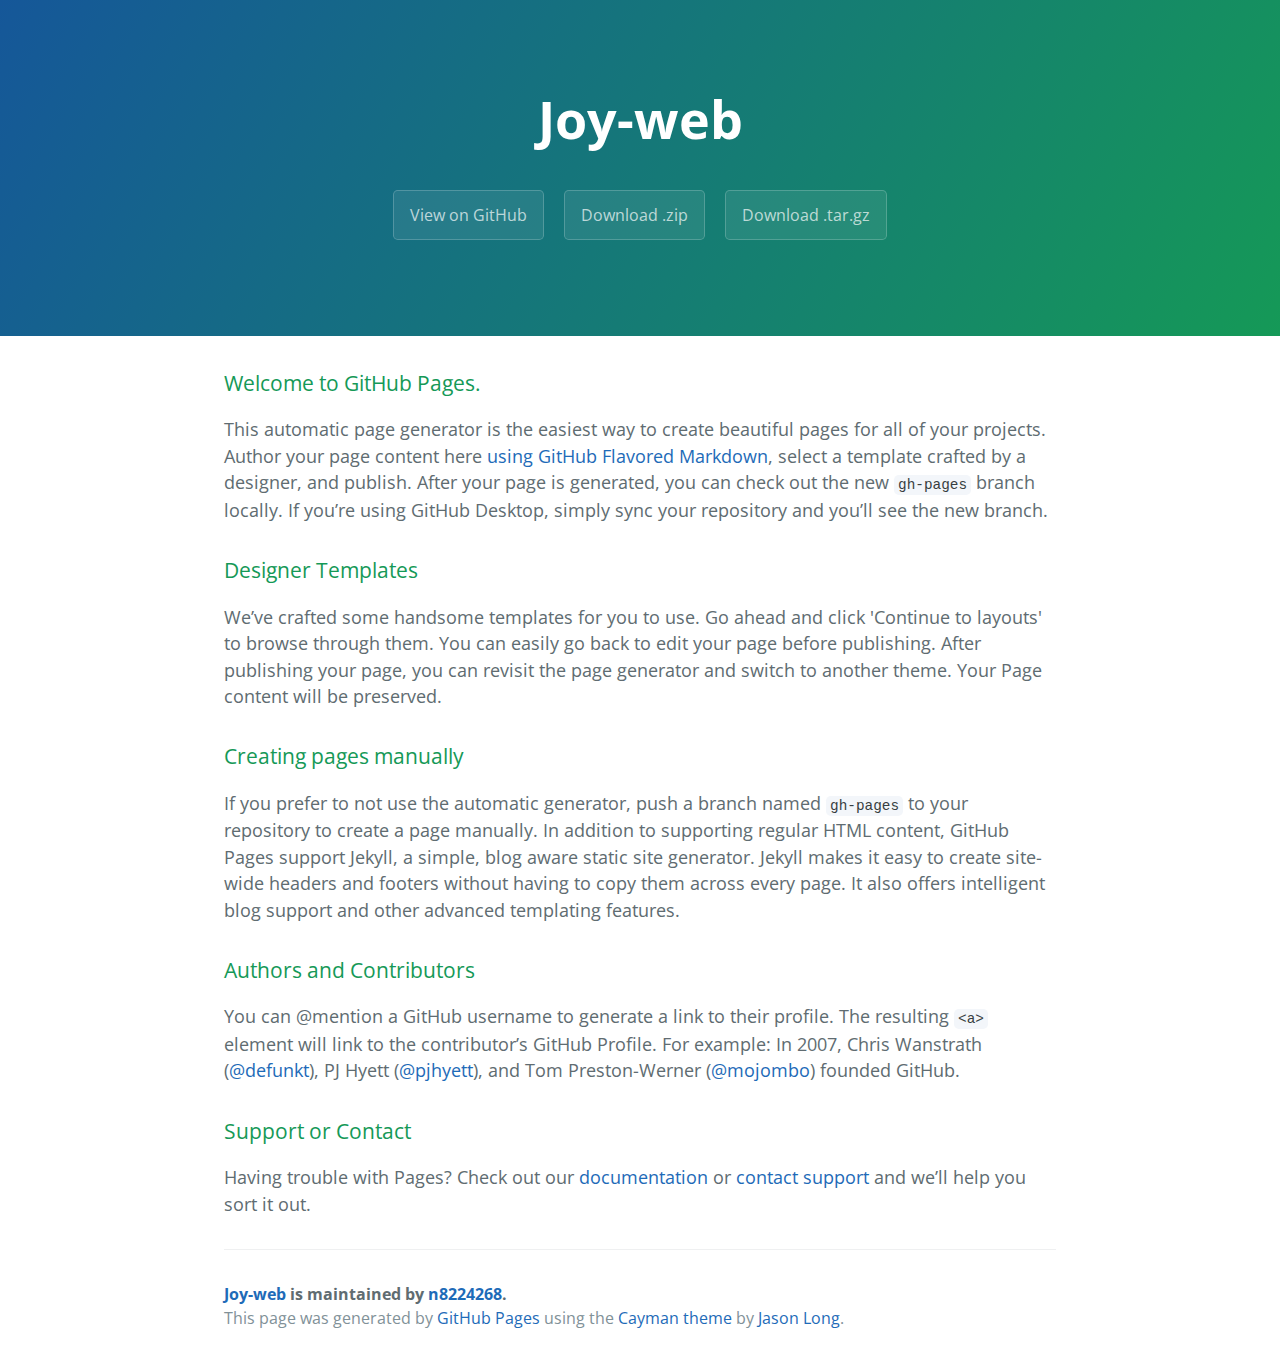
==== index.html @ 7e70d9f6 "Create gh-pages branch via GitHub" ====
<!DOCTYPE html>
<html lang="en-us">
  <head>
    <meta charset="UTF-8">
    <title>Joy-web by n8224268</title>
    <meta name="viewport" content="width=device-width, initial-scale=1">
    <link rel="stylesheet" type="text/css" href="stylesheets/normalize.css" media="screen">
    <link href='https://fonts.googleapis.com/css?family=Open+Sans:400,700' rel='stylesheet' type='text/css'>
    <link rel="stylesheet" type="text/css" href="stylesheets/stylesheet.css" media="screen">
    <link rel="stylesheet" type="text/css" href="stylesheets/github-light.css" media="screen">
  </head>
  <body>
    <section class="page-header">
      <h1 class="project-name">Joy-web</h1>
      <h2 class="project-tagline"></h2>
      <a href="https://github.com/n8224268/Joy-web" class="btn">View on GitHub</a>
      <a href="https://github.com/n8224268/Joy-web/zipball/master" class="btn">Download .zip</a>
      <a href="https://github.com/n8224268/Joy-web/tarball/master" class="btn">Download .tar.gz</a>
    </section>

    <section class="main-content">
      <h3>
<a id="welcome-to-github-pages" class="anchor" href="#welcome-to-github-pages" aria-hidden="true"><span aria-hidden="true" class="octicon octicon-link"></span></a>Welcome to GitHub Pages.</h3>

<p>This automatic page generator is the easiest way to create beautiful pages for all of your projects. Author your page content here <a href="https://guides.github.com/features/mastering-markdown/">using GitHub Flavored Markdown</a>, select a template crafted by a designer, and publish. After your page is generated, you can check out the new <code>gh-pages</code> branch locally. If you’re using GitHub Desktop, simply sync your repository and you’ll see the new branch.</p>

<h3>
<a id="designer-templates" class="anchor" href="#designer-templates" aria-hidden="true"><span aria-hidden="true" class="octicon octicon-link"></span></a>Designer Templates</h3>

<p>We’ve crafted some handsome templates for you to use. Go ahead and click 'Continue to layouts' to browse through them. You can easily go back to edit your page before publishing. After publishing your page, you can revisit the page generator and switch to another theme. Your Page content will be preserved.</p>

<h3>
<a id="creating-pages-manually" class="anchor" href="#creating-pages-manually" aria-hidden="true"><span aria-hidden="true" class="octicon octicon-link"></span></a>Creating pages manually</h3>

<p>If you prefer to not use the automatic generator, push a branch named <code>gh-pages</code> to your repository to create a page manually. In addition to supporting regular HTML content, GitHub Pages support Jekyll, a simple, blog aware static site generator. Jekyll makes it easy to create site-wide headers and footers without having to copy them across every page. It also offers intelligent blog support and other advanced templating features.</p>

<h3>
<a id="authors-and-contributors" class="anchor" href="#authors-and-contributors" aria-hidden="true"><span aria-hidden="true" class="octicon octicon-link"></span></a>Authors and Contributors</h3>

<p>You can @mention a GitHub username to generate a link to their profile. The resulting <code>&lt;a&gt;</code> element will link to the contributor’s GitHub Profile. For example: In 2007, Chris Wanstrath (<a href="https://github.com/defunkt" class="user-mention">@defunkt</a>), PJ Hyett (<a href="https://github.com/pjhyett" class="user-mention">@pjhyett</a>), and Tom Preston-Werner (<a href="https://github.com/mojombo" class="user-mention">@mojombo</a>) founded GitHub.</p>

<h3>
<a id="support-or-contact" class="anchor" href="#support-or-contact" aria-hidden="true"><span aria-hidden="true" class="octicon octicon-link"></span></a>Support or Contact</h3>

<p>Having trouble with Pages? Check out our <a href="https://help.github.com/pages">documentation</a> or <a href="https://github.com/contact">contact support</a> and we’ll help you sort it out.</p>

      <footer class="site-footer">
        <span class="site-footer-owner"><a href="https://github.com/n8224268/Joy-web">Joy-web</a> is maintained by <a href="https://github.com/n8224268">n8224268</a>.</span>

        <span class="site-footer-credits">This page was generated by <a href="https://pages.github.com">GitHub Pages</a> using the <a href="https://github.com/jasonlong/cayman-theme">Cayman theme</a> by <a href="https://twitter.com/jasonlong">Jason Long</a>.</span>
      </footer>

    </section>

  
  </body>
</html>
---- stylesheets/stylesheet.css ----
* {
  box-sizing: border-box; }

body {
  padding: 0;
  margin: 0;
  font-family: "Open Sans", "Helvetica Neue", Helvetica, Arial, sans-serif;
  font-size: 16px;
  line-height: 1.5;
  color: #606c71; }

a {
  color: #1e6bb8;
  text-decoration: none; }
  a:hover {
    text-decoration: underline; }

.btn {
  display: inline-block;
  margin-bottom: 1rem;
  color: rgba(255, 255, 255, 0.7);
  background-color: rgba(255, 255, 255, 0.08);
  border-color: rgba(255, 255, 255, 0.2);
  border-style: solid;
  border-width: 1px;
  border-radius: 0.3rem;
  transition: color 0.2s, background-color 0.2s, border-color 0.2s; }
  .btn + .btn {
    margin-left: 1rem; }

.btn:hover {
  color: rgba(255, 255, 255, 0.8);
  text-decoration: none;
  background-color: rgba(255, 255, 255, 0.2);
  border-color: rgba(255, 255, 255, 0.3); }

@media screen and (min-width: 64em) {
  .btn {
    padding: 0.75rem 1rem; } }

@media screen and (min-width: 42em) and (max-width: 64em) {
  .btn {
    padding: 0.6rem 0.9rem;
    font-size: 0.9rem; } }

@media screen and (max-width: 42em) {
  .btn {
    display: block;
    width: 100%;
    padding: 0.75rem;
    font-size: 0.9rem; }
    .btn + .btn {
      margin-top: 1rem;
      margin-left: 0; } }

.page-header {
  color: #fff;
  text-align: center;
  background-color: #159957;
  background-image: linear-gradient(120deg, #155799, #159957); }

@media screen and (min-width: 64em) {
  .page-header {
    padding: 5rem 6rem; } }

@media screen and (min-width: 42em) and (max-width: 64em) {
  .page-header {
    padding: 3rem 4rem; } }

@media screen and (max-width: 42em) {
  .page-header {
    padding: 2rem 1rem; } }

.project-name {
  margin-top: 0;
  margin-bottom: 0.1rem; }

@media screen and (min-width: 64em) {
  .project-name {
    font-size: 3.25rem; } }

@media screen and (min-width: 42em) and (max-width: 64em) {
  .project-name {
    font-size: 2.25rem; } }

@media screen and (max-width: 42em) {
  .project-name {
    font-size: 1.75rem; } }

.project-tagline {
  margin-bottom: 2rem;
  font-weight: normal;
  opacity: 0.7; }

@media screen and (min-width: 64em) {
  .project-tagline {
    font-size: 1.25rem; } }

@media screen and (min-width: 42em) and (max-width: 64em) {
  .project-tagline {
    font-size: 1.15rem; } }

@media screen and (max-width: 42em) {
  .project-tagline {
    font-size: 1rem; } }

.main-content :first-child {
  margin-top: 0; }
.main-content img {
  max-width: 100%; }
.main-content h1, .main-content h2, .main-content h3, .main-content h4, .main-content h5, .main-content h6 {
  margin-top: 2rem;
  margin-bottom: 1rem;
  font-weight: normal;
  color: #159957; }
.main-content p {
  margin-bottom: 1em; }
.main-content code {
  padding: 2px 4px;
  font-family: Consolas, "Liberation Mono", Menlo, Courier, monospace;
  font-size: 0.9rem;
  color: #383e41;
  background-color: #f3f6fa;
  border-radius: 0.3rem; }
.main-content pre {
  padding: 0.8rem;
  margin-top: 0;
  margin-bottom: 1rem;
  font: 1rem Consolas, "Liberation Mono", Menlo, Courier, monospace;
  color: #567482;
  word-wrap: normal;
  background-color: #f3f6fa;
  border: solid 1px #dce6f0;
  border-radius: 0.3rem; }
  .main-content pre > code {
    padding: 0;
    margin: 0;
    font-size: 0.9rem;
    color: #567482;
    word-break: normal;
    white-space: pre;
    background: transparent;
    border: 0; }
.main-content .highlight {
  margin-bottom: 1rem; }
  .main-content .highlight pre {
    margin-bottom: 0;
    word-break: normal; }
.main-content .highlight pre, .main-content pre {
  padding: 0.8rem;
  overflow: auto;
  font-size: 0.9rem;
  line-height: 1.45;
  border-radius: 0.3rem; }
.main-content pre code, .main-content pre tt {
  display: inline;
  max-width: initial;
  padding: 0;
  margin: 0;
  overflow: initial;
  line-height: inherit;
  word-wrap: normal;
  background-color: transparent;
  border: 0; }
  .main-content pre code:before, .main-content pre code:after, .main-content pre tt:before, .main-content pre tt:after {
    content: normal; }
.main-content ul, .main-content ol {
  margin-top: 0; }
.main-content blockquote {
  padding: 0 1rem;
  margin-left: 0;
  color: #819198;
  border-left: 0.3rem solid #dce6f0; }
  .main-content blockquote > :first-child {
    margin-top: 0; }
  .main-content blockquote > :last-child {
    margin-bottom: 0; }
.main-content table {
  display: block;
  width: 100%;
  overflow: auto;
  word-break: normal;
  word-break: keep-all; }
  .main-content table th {
    font-weight: bold; }
  .main-content table th, .main-content table td {
    padding: 0.5rem 1rem;
    border: 1px solid #e9ebec; }
.main-content dl {
  padding: 0; }
  .main-content dl dt {
    padding: 0;
    margin-top: 1rem;
    font-size: 1rem;
    font-weight: bold; }
  .main-content dl dd {
    padding: 0;
    margin-bottom: 1rem; }
.main-content hr {
  height: 2px;
  padding: 0;
  margin: 1rem 0;
  background-color: #eff0f1;
  border: 0; }

@media screen and (min-width: 64em) {
  .main-content {
    max-width: 64rem;
    padding: 2rem 6rem;
    margin: 0 auto;
    font-size: 1.1rem; } }

@media screen and (min-width: 42em) and (max-width: 64em) {
  .main-content {
    padding: 2rem 4rem;
    font-size: 1.1rem; } }

@media screen and (max-width: 42em) {
  .main-content {
    padding: 2rem 1rem;
    font-size: 1rem; } }

.site-footer {
  padding-top: 2rem;
  margin-top: 2rem;
  border-top: solid 1px #eff0f1; }

.site-footer-owner {
  display: block;
  font-weight: bold; }

.site-footer-credits {
  color: #819198; }

@media screen and (min-width: 64em) {
  .site-footer {
    font-size: 1rem; } }

@media screen and (min-width: 42em) and (max-width: 64em) {
  .site-footer {
    font-size: 1rem; } }

@media screen and (max-width: 42em) {
  .site-footer {
    font-size: 0.9rem; } }
---- stylesheets/github-light.css ----
/*
The MIT License (MIT)

Copyright (c) 2016 GitHub, Inc.

Permission is hereby granted, free of charge, to any person obtaining a copy
of this software and associated documentation files (the "Software"), to deal
in the Software without restriction, including without limitation the rights
to use, copy, modify, merge, publish, distribute, sublicense, and/or sell
copies of the Software, and to permit persons to whom the Software is
furnished to do so, subject to the following conditions:

The above copyright notice and this permission notice shall be included in all
copies or substantial portions of the Software.

THE SOFTWARE IS PROVIDED "AS IS", WITHOUT WARRANTY OF ANY KIND, EXPRESS OR
IMPLIED, INCLUDING BUT NOT LIMITED TO THE WARRANTIES OF MERCHANTABILITY,
FITNESS FOR A PARTICULAR PURPOSE AND NONINFRINGEMENT. IN NO EVENT SHALL THE
AUTHORS OR COPYRIGHT HOLDERS BE LIABLE FOR ANY CLAIM, DAMAGES OR OTHER
LIABILITY, WHETHER IN AN ACTION OF CONTRACT, TORT OR OTHERWISE, ARISING FROM,
OUT OF OR IN CONNECTION WITH THE SOFTWARE OR THE USE OR OTHER DEALINGS IN THE
SOFTWARE.

*/

.pl-c /* comment */ {
  color: #969896;
}

.pl-c1 /* constant, variable.other.constant, support, meta.property-name, support.constant, support.variable, meta.module-reference, markup.raw, meta.diff.header */,
.pl-s .pl-v /* string variable */ {
  color: #0086b3;
}

.pl-e /* entity */,
.pl-en /* entity.name */ {
  color: #795da3;
}

.pl-smi /* variable.parameter.function, storage.modifier.package, storage.modifier.import, storage.type.java, variable.other */,
.pl-s .pl-s1 /* string source */ {
  color: #333;
}

.pl-ent /* entity.name.tag */ {
  color: #63a35c;
}

.pl-k /* keyword, storage, storage.type */ {
  color: #a71d5d;
}

.pl-s /* string */,
.pl-pds /* punctuation.definition.string, string.regexp.character-class */,
.pl-s .pl-pse .pl-s1 /* string punctuation.section.embedded source */,
.pl-sr /* string.regexp */,
.pl-sr .pl-cce /* string.regexp constant.character.escape */,
.pl-sr .pl-sre /* string.regexp source.ruby.embedded */,
.pl-sr .pl-sra /* string.regexp string.regexp.arbitrary-repitition */ {
  color: #183691;
}

.pl-v /* variable */ {
  color: #ed6a43;
}

.pl-id /* invalid.deprecated */ {
  color: #b52a1d;
}

.pl-ii /* invalid.illegal */ {
  color: #f8f8f8;
  background-color: #b52a1d;
}

.pl-sr .pl-cce /* string.regexp constant.character.escape */ {
  font-weight: bold;
  color: #63a35c;
}

.pl-ml /* markup.list */ {
  color: #693a17;
}

.pl-mh /* markup.heading */,
.pl-mh .pl-en /* markup.heading entity.name */,
.pl-ms /* meta.separator */ {
  font-weight: bold;
  color: #1d3e81;
}

.pl-mq /* markup.quote */ {
  color: #008080;
}

.pl-mi /* markup.italic */ {
  font-style: italic;
  color: #333;
}

.pl-mb /* markup.bold */ {
  font-weight: bold;
  color: #333;
}

.pl-md /* markup.deleted, meta.diff.header.from-file */ {
  color: #bd2c00;
  background-color: #ffecec;
}

.pl-mi1 /* markup.inserted, meta.diff.header.to-file */ {
  color: #55a532;
  background-color: #eaffea;
}

.pl-mdr /* meta.diff.range */ {
  font-weight: bold;
  color: #795da3;
}

.pl-mo /* meta.output */ {
  color: #1d3e81;
}
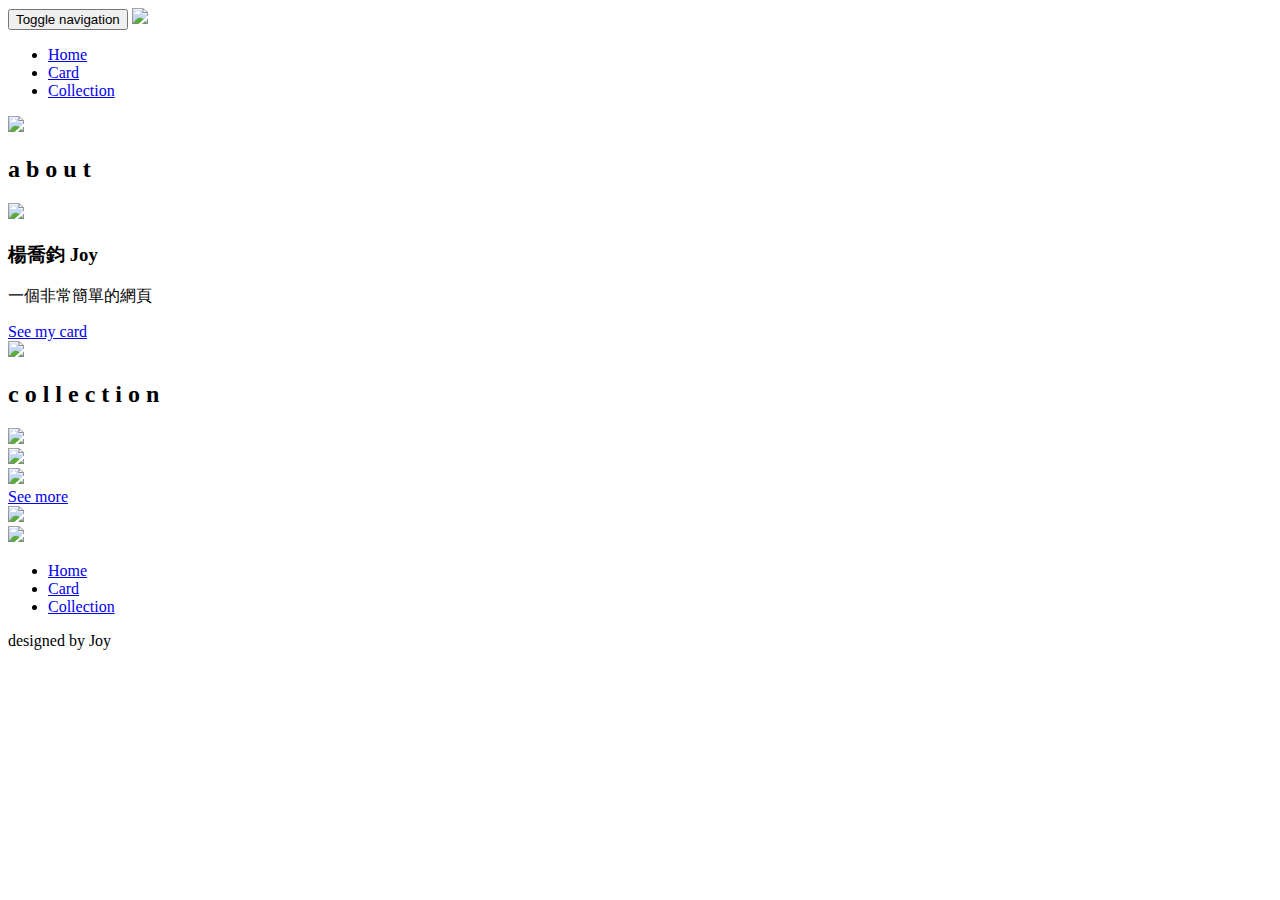
==== commit a1b4fd1b: "Add files via upload" ====
--- a/index.html
+++ b/index.html
@@ -1,57 +1,160 @@
-<!DOCTYPE html>
-<html lang="en-us">
-  <head>
-    <meta charset="UTF-8">
-    <title>Joy-web by n8224268</title>
-    <meta name="viewport" content="width=device-width, initial-scale=1">
-    <link rel="stylesheet" type="text/css" href="stylesheets/normalize.css" media="screen">
-    <link href='https://fonts.googleapis.com/css?family=Open+Sans:400,700' rel='stylesheet' type='text/css'>
-    <link rel="stylesheet" type="text/css" href="stylesheets/stylesheet.css" media="screen">
-    <link rel="stylesheet" type="text/css" href="stylesheets/github-light.css" media="screen">
-  </head>
-  <body>
-    <section class="page-header">
-      <h1 class="project-name">Joy-web</h1>
-      <h2 class="project-tagline"></h2>
-      <a href="https://github.com/n8224268/Joy-web" class="btn">View on GitHub</a>
-      <a href="https://github.com/n8224268/Joy-web/zipball/master" class="btn">Download .zip</a>
-      <a href="https://github.com/n8224268/Joy-web/tarball/master" class="btn">Download .tar.gz</a>
-    </section>
-
-    <section class="main-content">
-      <h3>
-<a id="welcome-to-github-pages" class="anchor" href="#welcome-to-github-pages" aria-hidden="true"><span aria-hidden="true" class="octicon octicon-link"></span></a>Welcome to GitHub Pages.</h3>
-
-<p>This automatic page generator is the easiest way to create beautiful pages for all of your projects. Author your page content here <a href="https://guides.github.com/features/mastering-markdown/">using GitHub Flavored Markdown</a>, select a template crafted by a designer, and publish. After your page is generated, you can check out the new <code>gh-pages</code> branch locally. If you’re using GitHub Desktop, simply sync your repository and you’ll see the new branch.</p>
-
-<h3>
-<a id="designer-templates" class="anchor" href="#designer-templates" aria-hidden="true"><span aria-hidden="true" class="octicon octicon-link"></span></a>Designer Templates</h3>
-
-<p>We’ve crafted some handsome templates for you to use. Go ahead and click 'Continue to layouts' to browse through them. You can easily go back to edit your page before publishing. After publishing your page, you can revisit the page generator and switch to another theme. Your Page content will be preserved.</p>
-
-<h3>
-<a id="creating-pages-manually" class="anchor" href="#creating-pages-manually" aria-hidden="true"><span aria-hidden="true" class="octicon octicon-link"></span></a>Creating pages manually</h3>
-
-<p>If you prefer to not use the automatic generator, push a branch named <code>gh-pages</code> to your repository to create a page manually. In addition to supporting regular HTML content, GitHub Pages support Jekyll, a simple, blog aware static site generator. Jekyll makes it easy to create site-wide headers and footers without having to copy them across every page. It also offers intelligent blog support and other advanced templating features.</p>
-
-<h3>
-<a id="authors-and-contributors" class="anchor" href="#authors-and-contributors" aria-hidden="true"><span aria-hidden="true" class="octicon octicon-link"></span></a>Authors and Contributors</h3>
-
-<p>You can @mention a GitHub username to generate a link to their profile. The resulting <code>&lt;a&gt;</code> element will link to the contributor’s GitHub Profile. For example: In 2007, Chris Wanstrath (<a href="https://github.com/defunkt" class="user-mention">@defunkt</a>), PJ Hyett (<a href="https://github.com/pjhyett" class="user-mention">@pjhyett</a>), and Tom Preston-Werner (<a href="https://github.com/mojombo" class="user-mention">@mojombo</a>) founded GitHub.</p>
-
-<h3>
-<a id="support-or-contact" class="anchor" href="#support-or-contact" aria-hidden="true"><span aria-hidden="true" class="octicon octicon-link"></span></a>Support or Contact</h3>
-
-<p>Having trouble with Pages? Check out our <a href="https://help.github.com/pages">documentation</a> or <a href="https://github.com/contact">contact support</a> and we’ll help you sort it out.</p>
-
-      <footer class="site-footer">
-        <span class="site-footer-owner"><a href="https://github.com/n8224268/Joy-web">Joy-web</a> is maintained by <a href="https://github.com/n8224268">n8224268</a>.</span>
-
-        <span class="site-footer-credits">This page was generated by <a href="https://pages.github.com">GitHub Pages</a> using the <a href="https://github.com/jasonlong/cayman-theme">Cayman theme</a> by <a href="https://twitter.com/jasonlong">Jason Long</a>.</span>
-      </footer>
-
-    </section>
-
-  
-  </body>
-</html>
+<!DOCTYPE html>
+<html>
+  <head>
+    <title>Joy's web</title>
+    <meta name="viewport" content="width=device-width, initial-scale=1.0">
+    <meta charset="utf-8">
+    <!-- Bootstrap -->
+    <link rel="shortcut icon" href="assets/img/logo_shortcut.png">
+    <link href="assets/css/bootstrap.min.css" rel="stylesheet" media="screen">
+    <link rel="stylesheet" type="text/css" href="assets/css/bootstrap.css">
+    <link rel="stylesheet" type="text/css" href="assets/css/custom.css">
+    <link rel="stylesheet" type="text/css" href="assets/css/style.css">
+    <link rel="stylesheet" type="text/css" href="assets/css/animation.css">
+  </head>
+  <body>
+  <div class="wrapper">
+      
+      <!-- start header -->
+      <header id="header" class="headroom headroom--pinned headroom--unpinned header--fixed">
+        <nav class="navbar navbar-default navbar_style ">
+          <div class="container">
+              <!-- Brand and toggle get grouped for better mobile display -->
+              <div class="navbar-header">
+                  <button type="button" class="navbar-toggle collapsed box_margin_top_20" data-toggle="collapse" data-target="#bs-example-navbar-collapse-1" aria-expanded="false">
+                      <span class="sr-only">Toggle navigation</span>
+                      <span class="icon-bar"></span>
+                      <span class="icon-bar"></span>
+                      <span class="icon-bar"></span>
+                  </button>
+                  <a href="index.html"><img class="top_logo" src="assets/img/logo.svg"></a>
+              </div>
+              <!-- Collect the nav links, forms, and other content for toggling -->
+              <div class="collapse navbar-collapse" id="bs-example-navbar-collapse-1">
+                  <ul class="nav navbar-nav navbar-right box_margin_top_10">
+                      <li><a href="index.html">Home</a></li>
+                      <li><a href="card.html">Card</a></li>
+                      <li><a href="collection.html">Collection</a></li>
+                  </ul>
+              </div>
+              <!-- /.navbar-collapse -->
+          </div>
+          <!-- /.container-fluid -->
+        </nav>
+      </header>
+      <!-- end header -->
+
+      <!-- start main -->
+      <div class="container bg_red">
+
+        <!-- start draw_board1 -->
+        <div class="row draw_board">
+          <div class="col-sm-10 col-sm-offset-1 graph_set">
+            <img class="img-responsive" src="assets/img/begin_graph.png">
+          </div>
+        </div>
+        <!-- end draw_board1 -->
+
+        <!-- start about -->
+        <div class="row">
+          <div class="col-sm-8 col-sm-offset-2">
+            <h2 class="text-center box_margin_bottom_40">a b o u t</h2>
+            <div class="row box_padding white_plate">
+              <img class="center box_margin_top_10" src="assets/img/logo_lg_black.svg">
+              <h3 class="col-sm-12 text-center">楊喬鈞 Joy</h3>
+              <div class="col-sm-12">
+                <p class="text-center">一個非常簡單的網頁</p>
+              </div>
+              <div class="col-sm-12 text-center">
+                <a class="mybtn bt1 box_margin_top_20" href="card.html" role="button">See my card</a>
+              </div>
+            </div>
+          </div>
+        </div>
+        
+        <!-- end about -->
+
+        <!-- start draw_board2 -->
+        <div class="row draw_board">
+          <div class="col-sm-10 col-sm-offset-1 graph_set">
+            <img class="img-responsive" src="assets/img/move_on_graph.svg">
+          </div>
+        </div>
+        <!-- end draw_board2 -->
+
+        <!-- start collection -->
+        <div class="row">
+          <div class="col-sm-8 col-sm-offset-2">
+          <h2 class="text-center">c o l l e c t i o n</h2>
+            <div class="row box_padding">
+              <div class="col-sm-4">
+                <a href="collection.html#my_art1_thumbnail">
+                  <div class="collection_box box_margin_bottom_20 white_plate">
+                    <img class="img-responsive" src="assets/img/collection/art_001/wireframe.png">
+                  </div>
+                </a>
+              </div>
+              <div class="col-sm-4">
+                <a href="collection.html#my_art2_thumbnail">
+                  <div class="collection_box box_margin_bottom_20 white_plate">
+                    <img class="img-responsive" src="assets/img/collection/art_003/classic icons.png">
+                  </div>
+                </a>
+              </div>
+              <div class="col-sm-4">
+                <a href="collection.html#my_art3_thumbnail">
+                  <div class="collection_box box_margin_bottom_20 white_plate">
+                    <img class="img-responsive" src="assets/img/collection/art_004/lku_page/DX-9906E 產品頁面全_001.jpg">
+                  </div>
+                </a>
+              </div>
+              
+            </div>
+            <div class="col-sm-12 text-center box_margin_bottom_20">
+              <a class="mybtn bt2" href="collection.html">See more</a>
+            </div>
+          </div>
+        </div>
+        <!-- end collection -->
+
+        <!-- start draw_board3 -->
+        <div class="row draw_board">
+          <div class="col-sm-8 col-sm-offset-2">
+            <div class="earth">
+              <img class="img-responsive earth_rotate_ani" src="assets/img/earth_graph.svg">
+            </div>
+          </div>
+        </div>
+        <!-- end draw_board3 -->
+      </div>
+      <!-- end main -->
+
+      <!-- start footer -->
+        <div class="container footer">
+          <div class="row">
+            <a href="index.html"><img class="center box_margin_top_20 box_margin_bottom_20" src="assets/img/logo_lg_white.svg"></a>
+            <ul class="text-center">
+              <li><a href="index.html">Home</a></li>
+              <li><a href="card.html">Card</a></li>
+              <li><a href="collection.html">Collection</a></li>
+            </ul>
+          </div>
+          <div class="row text-center right">
+            <p>designed by Joy</p>
+          </div>
+      </div>
+      <!-- end footer -->
+
+      </div>
+    <script src="https://ajax.googleapis.com/ajax/libs/jquery/1.12.4/jquery.min.js "></script>
+    <script src="assets/js/bootstrap.min.js"></script>
+    <script src="assets/js/jQuery.headroom.js"></script>
+    <script src="assets/js/headroom.min.js"></script>
+    <script>
+      $(document).ready(function(){
+        $("header").headroom();
+      });
+      
+    </script>
+  </body>
+</html>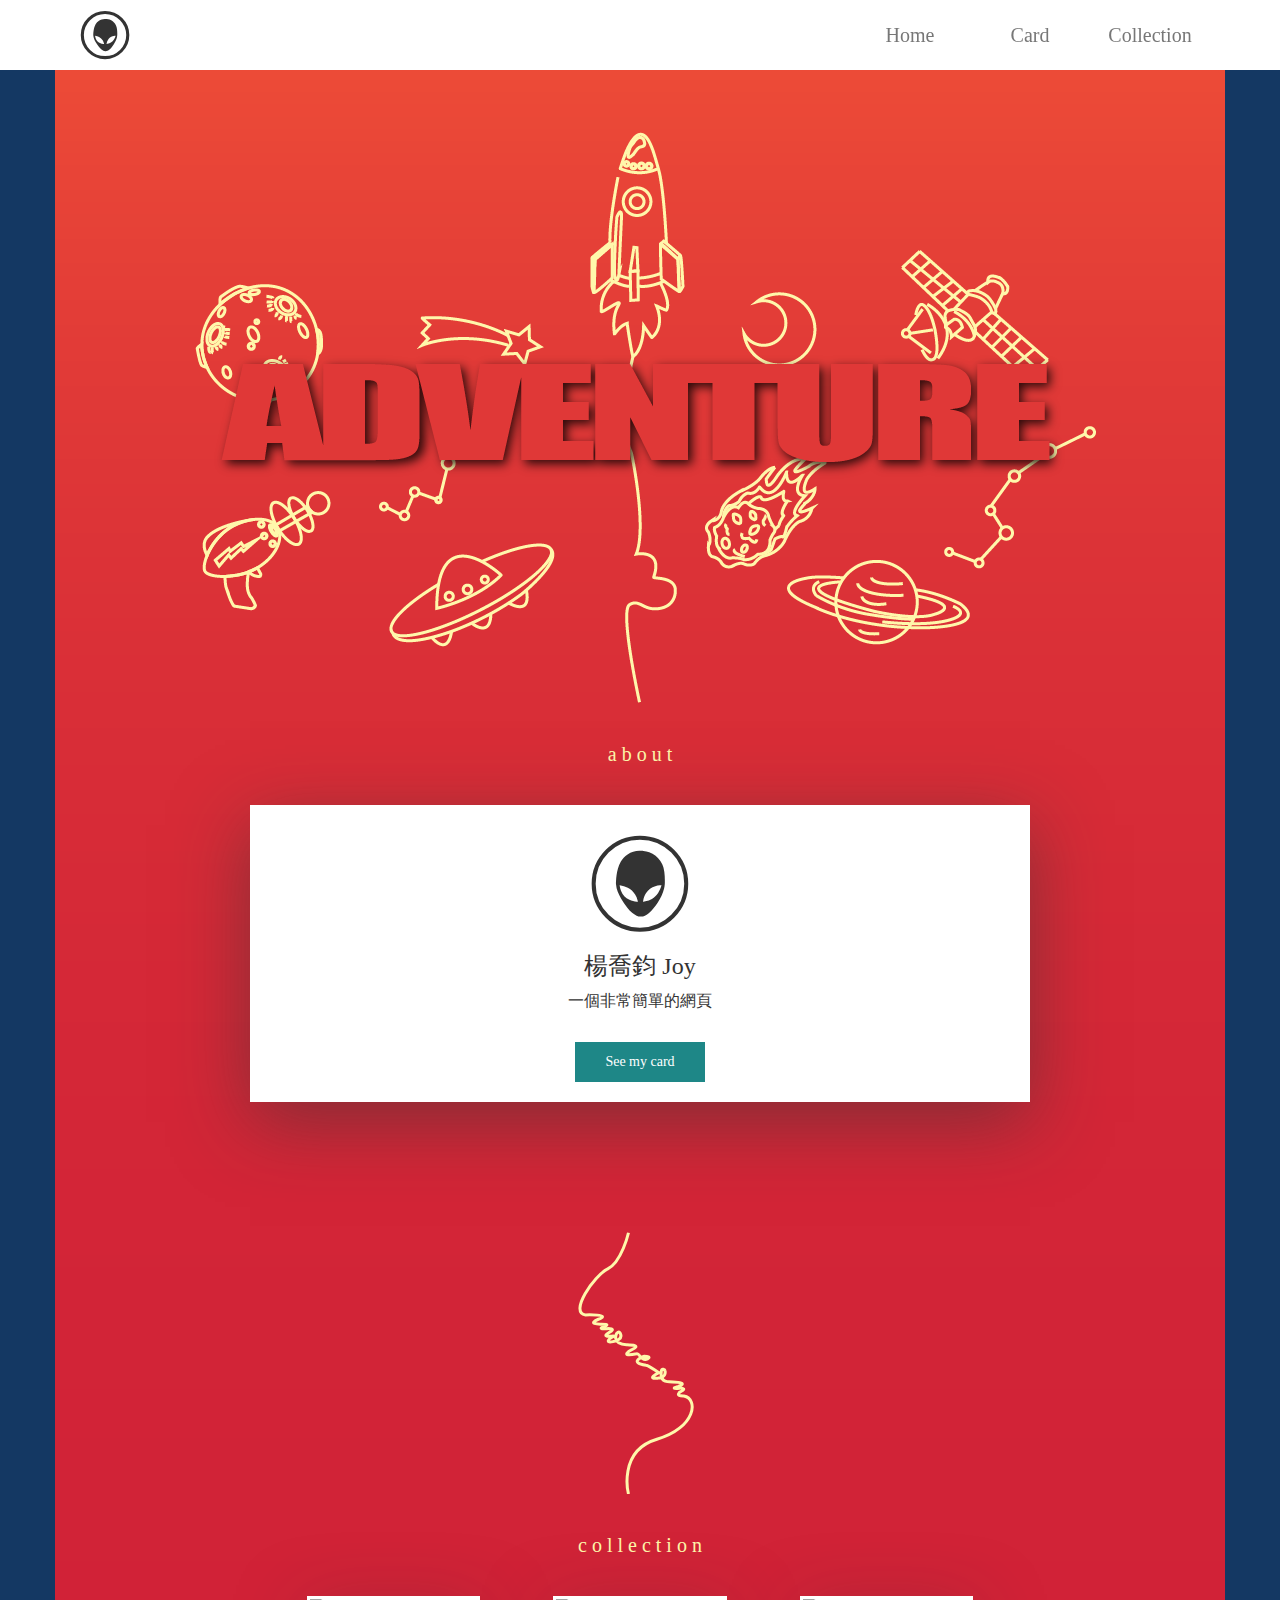
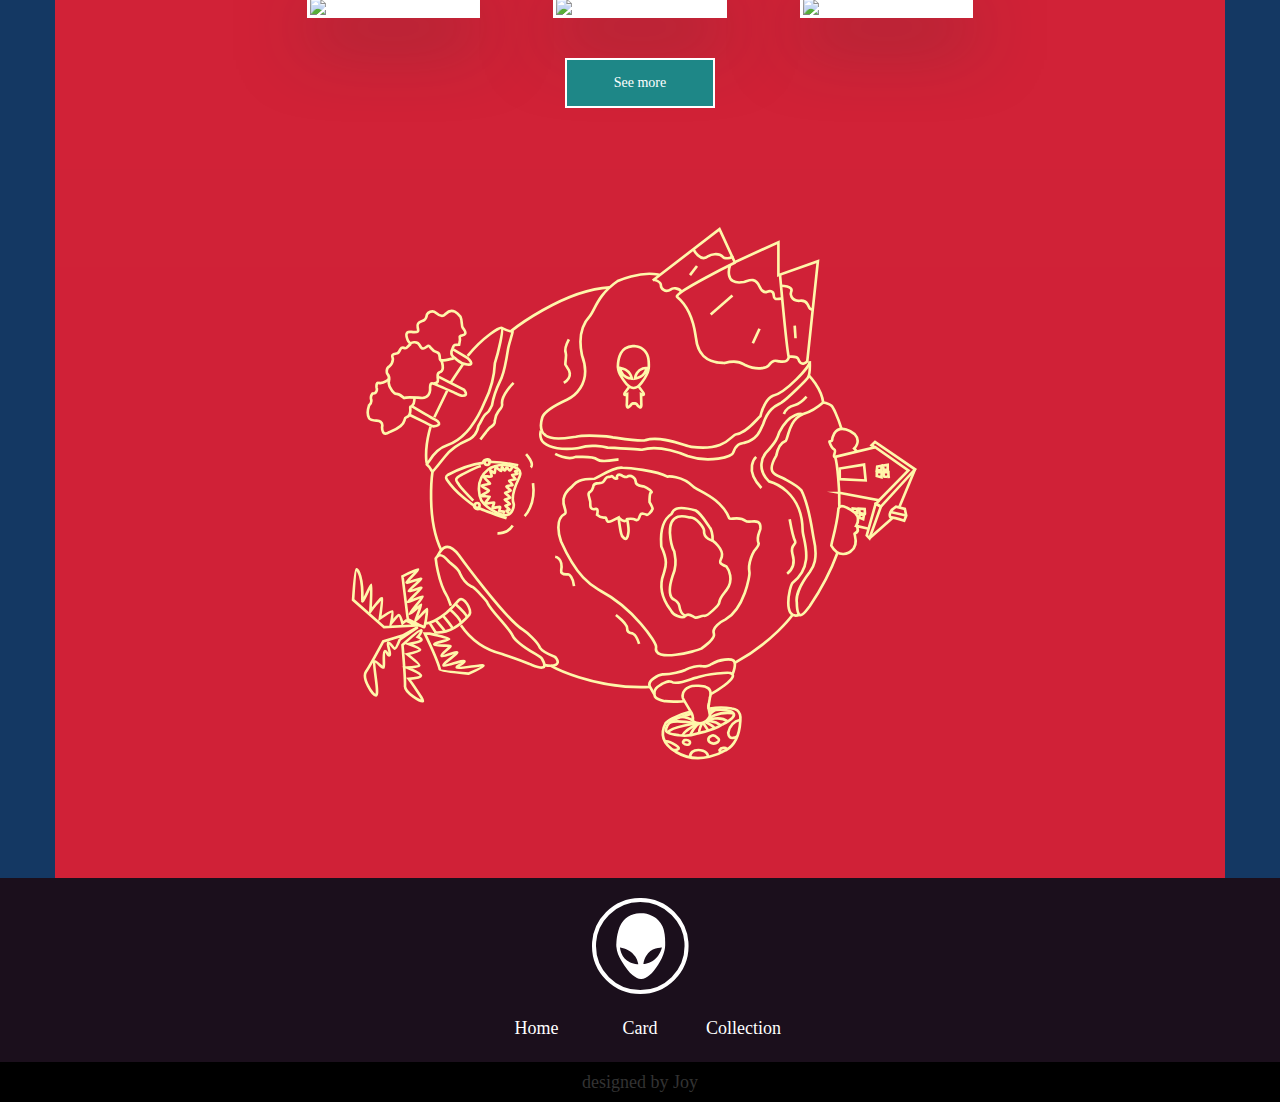
==== commit bf0713f8: "Add files via upload" ====
--- a/index.html
+++ b/index.html
@@ -7,7 +7,7 @@
     <!-- Bootstrap -->
     <link rel="shortcut icon" href="assets/img/logo_shortcut.png">
     <link href="assets/css/bootstrap.min.css" rel="stylesheet" media="screen">
-    <link rel="stylesheet" type="text/css" href="assets/css/bootstrap.css">
+    <link rel="stylesheet" type="text/css" href="assets/css/bootstrap.min.css">
     <link rel="stylesheet" type="text/css" href="assets/css/custom.css">
     <link rel="stylesheet" type="text/css" href="assets/css/style.css">
     <link rel="stylesheet" type="text/css" href="assets/css/animation.css">
@@ -90,21 +90,21 @@
               <div class="col-sm-4">
                 <a href="collection.html#my_art1_thumbnail">
                   <div class="collection_box box_margin_bottom_20 white_plate">
-                    <img class="img-responsive" src="assets/img/collection/art_001/wireframe.png">
+                    <img class="img-responsive" src="assets/img/collection/art_001/wireframe_thumbnail.png ">
                   </div>
                 </a>
               </div>
               <div class="col-sm-4">
                 <a href="collection.html#my_art2_thumbnail">
                   <div class="collection_box box_margin_bottom_20 white_plate">
-                    <img class="img-responsive" src="assets/img/collection/art_003/classic icons.png">
+                    <img class="img-responsive" src="assets/img/collection/art_003/classic icons_thumbnail.png">
                   </div>
                 </a>
               </div>
               <div class="col-sm-4">
                 <a href="collection.html#my_art3_thumbnail">
                   <div class="collection_box box_margin_bottom_20 white_plate">
-                    <img class="img-responsive" src="assets/img/collection/art_004/lku_page/DX-9906E 產品頁面全_001.jpg">
+                    <img class="img-responsive" src="assets/img/collection/art_004/lku_page/DX-9906E 產品頁面全_001_thumbnail.jpg">
                   </div>
                 </a>
               </div>
--- a/assets/css/custom.css
+++ b/assets/css/custom.css
@@ -0,0 +1,210 @@
+@charset "UTF-8";
+* {
+  font-family: 微軟正黑體;
+  position: relative;
+}
+
+h2 {
+  font-size: 20px;
+  margin-bottom: 20px;
+}
+
+p {
+  font-size: 16px;
+}
+
+h3 {
+  font-size: 24px;
+}
+
+.navbar {
+  width: 100%;
+  height: 70px;
+  margin-bottom: 0px;
+  z-index: 1000;
+  position: fixed;
+  top: 0;
+}
+@media only screen and (max-width: 768px) {
+  .navbar ul {
+    margin: 0px 30px;
+  }
+}
+.navbar ul li {
+  width: 120px;
+}
+.navbar ul li a {
+  font-size: 20px;
+}
+@media only screen and (min-width: 768px) {
+  .navbar ul li a {
+    text-align: center;
+  }
+}
+
+.box_padding {
+  padding: 20px;
+}
+
+.box_padding_0 {
+  padding: 0px;
+}
+
+.box_margin_0 {
+  margin: 0px;
+}
+
+.box_margin_top_20 {
+  margin-top: 20px;
+}
+
+.box_margin_top_10 {
+  margin-top: 10px;
+}
+
+.box_margin_bottom_20 {
+  margin-bottom: 20px;
+}
+
+.box_margin_bottom_40 {
+  margin-bottom: 40px;
+}
+
+.box_margin_top_40 {
+  margin-top: 40px;
+}
+
+.center {
+  margin-left: auto;
+  margin-right: auto;
+  display: -webkit-flex;
+  display: flex;
+  -webkit-align-items: center;
+  align-items: center;
+  -webkit-justify-content: center;
+  justify-content: center;
+}
+
+.header--fixed {
+  position: fixed;
+  z-index: 100;
+  right: 0;
+  left: 0;
+  top: 0;
+}
+
+.headroom {
+  height: 70px;
+  background-color: black;
+  will-change: transform;
+  transition: transform 200ms linear;
+}
+
+.headroom--pinned {
+  transform: translateY(0%);
+}
+
+.headroom--unpinned {
+  transform: translateY(-100%);
+}
+
+.top_logo {
+  z-index: 1000;
+  margin-top: 10px;
+  margin-left: 10px;
+  height: 50px;
+}
+
+.draw_board {
+  width: 100%;
+  height: 100%;
+  margin: 0px 0px 20px 0px;
+}
+
+.graph_set {
+  margin-top: 130px;
+}
+
+.blank1 {
+  height: 365px;
+}
+
+.collection_box {
+  overflow: hidden;
+  padding: 3px;
+}
+
+@media only screen and (min-width: 1200px) {
+  .collection_box {
+    width: 80%;
+    height: auto;
+    margin-right: auto;
+    margin-left: auto;
+  }
+}
+@media only screen and (max-width: 1200px) {
+  .collection_box {
+    width: 80%;
+    height: auto;
+    margin-right: auto;
+    margin-left: auto;
+  }
+}
+@media only screen and (max-width: 992px) {
+  .collection_box {
+    width: 80%;
+    height: auto;
+    margin-right: auto;
+    margin-left: auto;
+  }
+}
+@media only screen and (max-width: 768px) {
+  .collection_box {
+    width: 80%;
+    height: auto;
+    overflow: hidden;
+    margin-right: auto;
+    margin-left: auto;
+  }
+}
+@media only screen and (max-width: 544px) {
+  .collection_box {
+    width: auto;
+    height: auto;
+    overflow: hidden;
+    margin-right: auto;
+    margin-left: auto;
+  }
+}
+.blank2 {
+  height: 1135px;
+}
+
+.footer {
+  width: 100%;
+  height: 100%;
+}
+.footer ul {
+  list-style: none;
+  margin: 0px 0px 20px 0px;
+  padding: 0px;
+}
+.footer ul li {
+  box-sizing: border-box;
+  width: 100px;
+  display: inline-block;
+}
+.footer ul a {
+  color: black;
+  text-decoration: none;
+  font-size: 18px;
+}
+.footer p {
+  margin-bottom: 0px;
+  line-height: 40px;
+  font-size: 18px;
+}
+
+.earth {
+  padding: 25px;
+}
--- a/assets/css/style.css
+++ b/assets/css/style.css
@@ -0,0 +1,102 @@
+.bg_red {
+  background-image: url(../img/bg_red.png);
+  background-repeat: repeat-x;
+  background-color: #d02137;
+}
+
+.wrapper {
+  background-color: #143863;
+}
+
+h2 {
+  color: #fff7ab;
+}
+
+.navbar_style {
+  background-color: #fff;
+  border-radius: 0px;
+  border: 0px !important;
+}
+
+.navbar-default .navbar-collapse {
+  border-color: #fff !important;
+}
+
+.navbar ul {
+  background-color: #fff;
+}
+@media only screen and (max-width: 768px) {
+  .navbar ul {
+    border-top: 1px solid #ccc;
+  }
+}
+.navbar ul li a {
+  color: #333;
+}
+
+.white_plate {
+  background-color: #fff;
+  box-shadow: 0px 20px 70px rgba(51, 51, 51, 0.5);
+}
+
+.footer {
+  background-color: #1b0f1c;
+}
+.footer ul a {
+  color: #fff;
+}
+
+.right {
+  background-color: #000;
+}
+
+.top_cartoon {
+  position: absolute;
+}
+
+@media only screen and (max-width: 768px) {
+  .top_cartoon {
+    position: absolute;
+    top: 10px;
+    left: 10px;
+  }
+}
+.mybtn {
+  display: inline-block;
+  border-radius: 0px;
+  background-color: #1e8787;
+  color: #fff;
+}
+
+.bt1 {
+  z-index: 10;
+  width: 130px;
+  height: 40px;
+  line-height: 40px;
+}
+.bt1:hover {
+  text-decoration: none;
+  color: #fff;
+  background-color: #0e3d3c;
+}
+.bt1:active {
+  color: #fff;
+  text-decoration: none;
+}
+
+.bt2 {
+  border: 2px solid #fff;
+  z-index: 10;
+  width: 150px;
+  height: 50px;
+  line-height: 45px;
+}
+.bt2:hover {
+  text-decoration: none;
+  color: #fff;
+  background-color: #0e3d3c;
+}
+.bt2:active {
+  color: #fff;
+  text-decoration: none;
+}
--- a/assets/css/animation.css
+++ b/assets/css/animation.css
@@ -0,0 +1,13 @@
+.earth_rotate_ani {
+  animation: rotate 20s infinite;
+  animation-timing-function: linear;
+}
+
+@keyframes rotate {
+  0% {
+    transform: rotate(0deg);
+  }
+  100% {
+    transform: rotate(360deg);
+  }
+}
